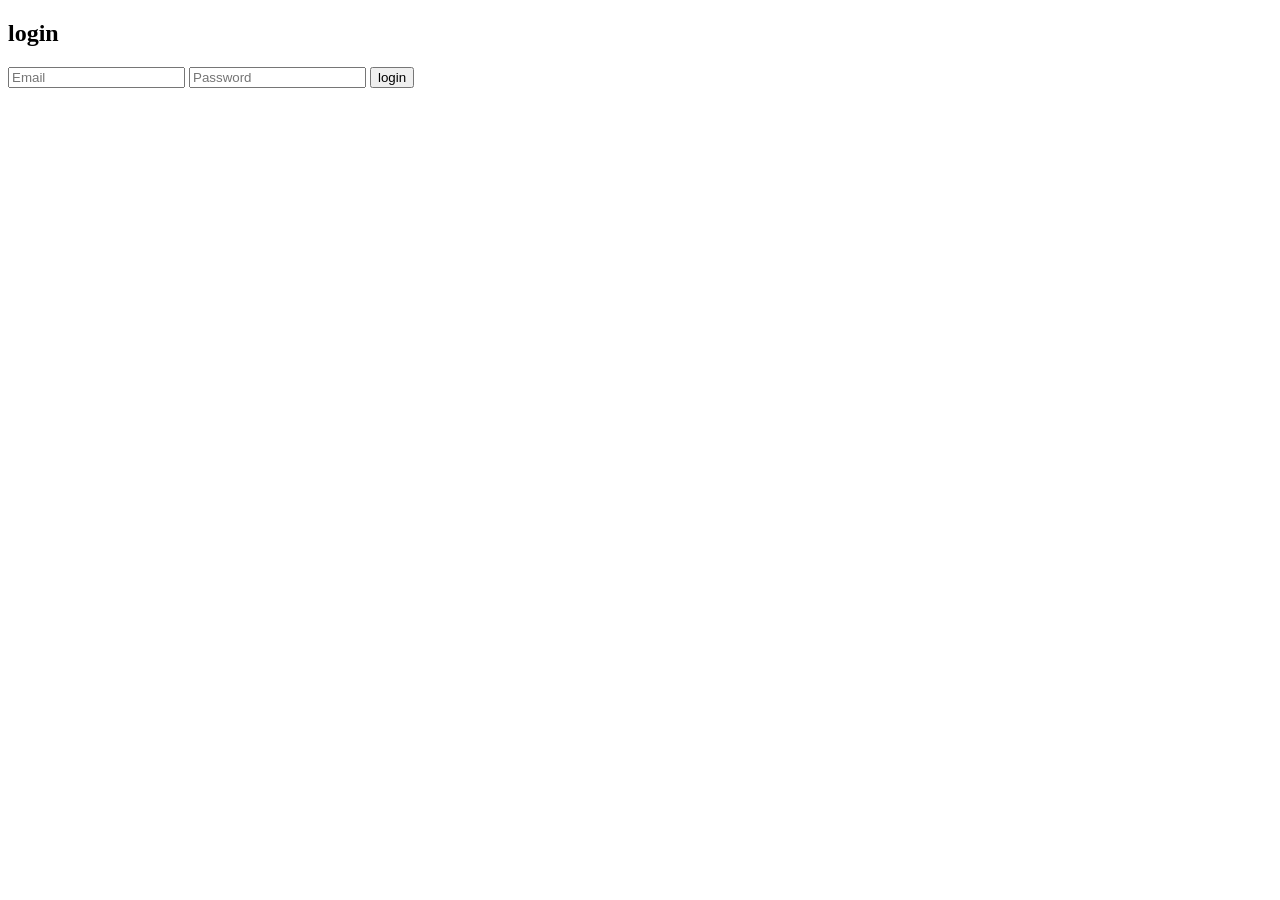
==== web/template/login.html @ 8c5974b7 "fixed an error" ====
<!DOCTYPE html>
<html>
    <head>
        <title>Login</title>
        <link rel="stylesheet" href="/statis/style.css">
    </head>
    <body>

        <div class="container">
            <h2>login</h2>

            <input type="email" id="email" placeholder="Email">
            <input type="password" id="password" placeholder="Password">

            <button onclick="login()">login</button>
        </div>

        <script>
        async function login() {
            const res = await fetch('/login',{
                method: 'POST',
                headers: {'content-type': 'application/json' },
                body: JSON.stringify({
                    email: document.getElementById('email').value,
                    password: document.getElementById('password').value,
                })
            });

            if (res.ok) {
                alert("login successfull");
                window.location.href= "/"
            }else {
                alert("Invalid creadentials");
            }
        }
    </script>
    </body>
    </html>
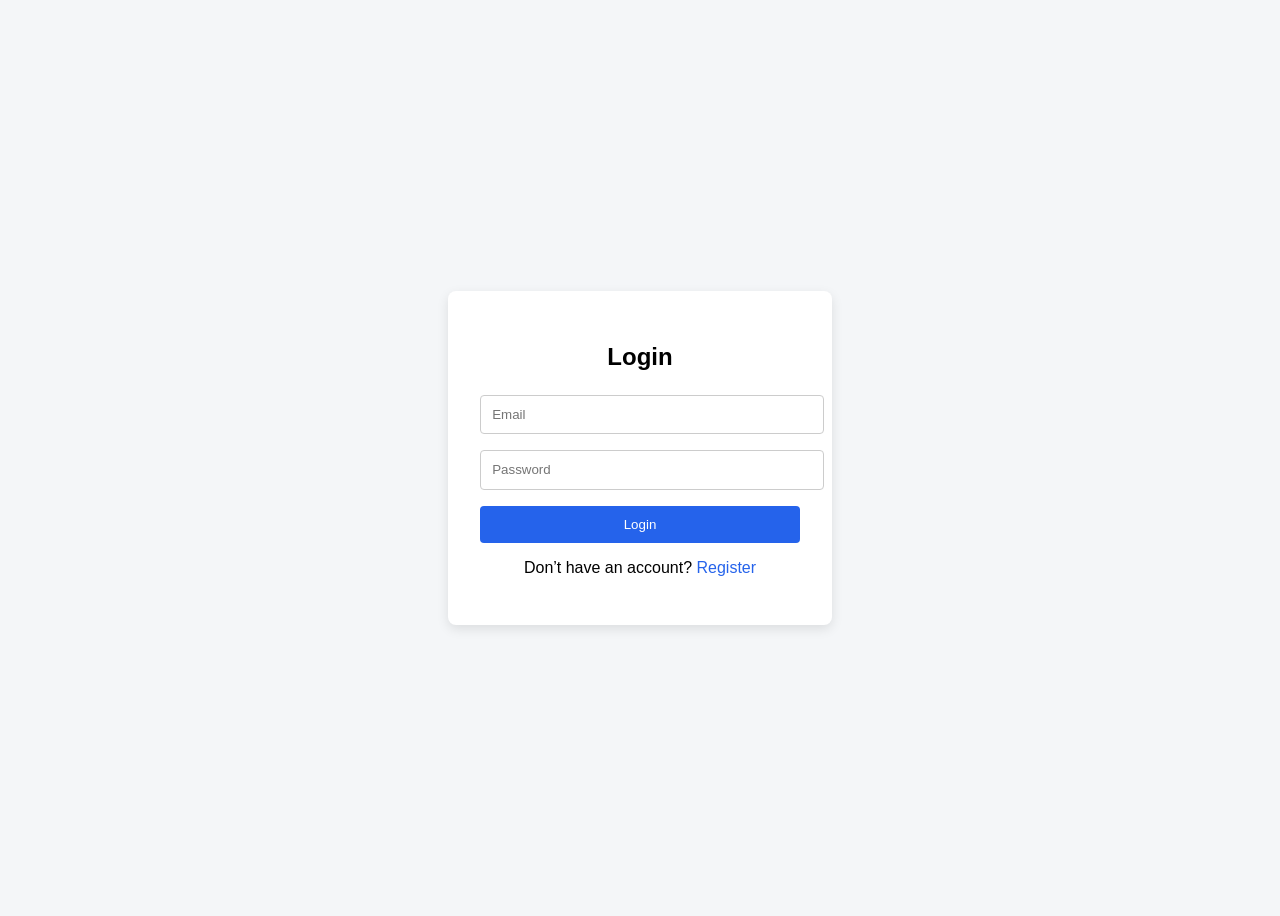
==== commit b45e0f8f: "feat(auth):Added the register and login pages" ====
--- a/web/template/login.html
+++ b/web/template/login.html
@@ -1,38 +1,63 @@
+<!-- ===================== login.html ===================== -->
 <!DOCTYPE html>
-<html>
-    <head>
-        <title>Login</title>
-        <link rel="stylesheet" href="/statis/style.css">
-    </head>
-    <body>
+<html lang="en">
+<head>
+  <meta charset="UTF-8" />
+  <meta name="viewport" content="width=device-width, initial-scale=1.0" />
+  <title>Login</title>
+  <style>
+    body {
+      font-family: Arial, sans-serif;
+      background: #f4f6f8;
+      display: flex;
+      justify-content: center;
+      align-items: center;
+      height: 100vh;
+    }
+    .card {
+      background: #fff;
+      padding: 2rem;
+      width: 320px;
+      border-radius: 8px;
+      box-shadow: 0 4px 12px rgba(0,0,0,0.1);
+    }
+    h2 { text-align: center; margin-bottom: 1.5rem; }
+    input {
+      width: 100%;
+      padding: 0.7rem;
+      margin-bottom: 1rem;
+      border: 1px solid #ccc;
+      border-radius: 4px;
+    }
+    button {
+      width: 100%;
+      padding: 0.7rem;
+      background: #2563eb;
+      color: #fff;
+      border: none;
+      border-radius: 4px;
+      cursor: pointer;
+    }
+    button:hover { background: #1d4ed8; }
+    .link {
+      text-align: center;
+      margin-top: 1rem;
+    }
+    .link a { color: #2563eb; text-decoration: none; }
+  </style>
+</head>
+<body>
+  <div class="card">
+    <h2>Login</h2>
+    <form>
+      <input type="email" placeholder="Email" required />
+      <input type="password" placeholder="Password" required />
+      <button type="submit">Login</button>
+    </form>
+    <div class="link">
+      <p>Don’t have an account? <a href="register.html">Register</a></p>
+    </div>
+  </div>
+</body>
+</html>
 
-        <div class="container">
-            <h2>login</h2>
-
-            <input type="email" id="email" placeholder="Email">
-            <input type="password" id="password" placeholder="Password">
-
-            <button onclick="login()">login</button>
-        </div>
-
-        <script>
-        async function login() {
-            const res = await fetch('/login',{
-                method: 'POST',
-                headers: {'content-type': 'application/json' },
-                body: JSON.stringify({
-                    email: document.getElementById('email').value,
-                    password: document.getElementById('password').value,
-                })
-            });
-
-            if (res.ok) {
-                alert("login successfull");
-                window.location.href= "/"
-            }else {
-                alert("Invalid creadentials");
-            }
-        }
-    </script>
-    </body>
-    </html>
